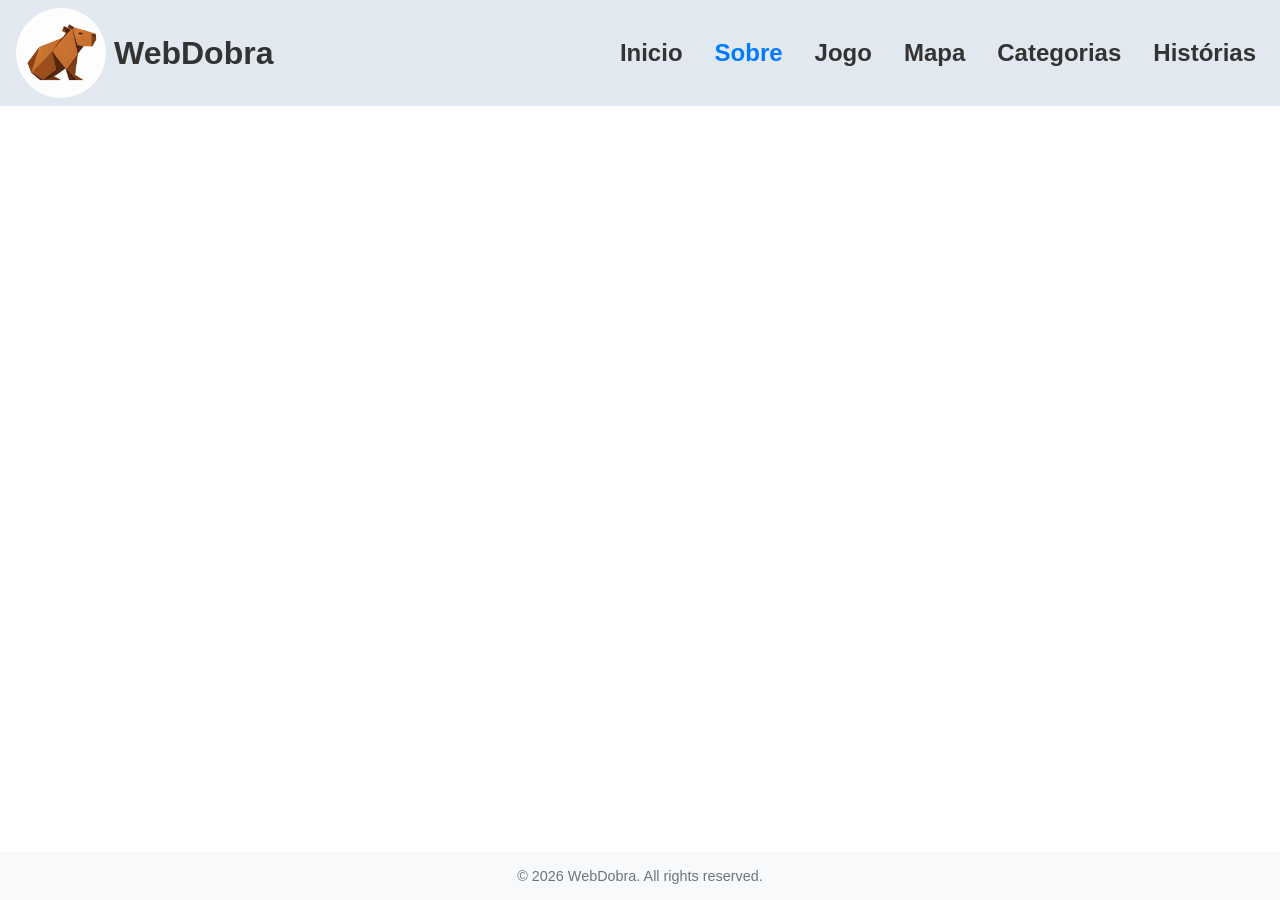
==== pages/about.html @ 25ed4bbd "first commit" ====
<!DOCTYPE html>
<html lang="en">
<head>
    <meta charset="UTF-8">
    <meta name="viewport" content="width=device-width, initial-scale=1.0">
    <link rel="stylesheet" href="../assets/css/style.css">
    <title>Document</title>
</head>
<body>
    <header>
        <div class="logo">
            <img src="../assets/imgs/logo.png" alt="Logo">
            <h1>WebDobra</h1>
        </div>
        <nav>
            <ul>
                <li><a href="../index.html">Inicio</a></li>
                <li><a href="about.html" class="active">Sobre</a></li>
                <li><a href="game.html">Jogo</a></li>
                <li><a href="map.html">Mapa</a></li>
                <li><a href="category.html">Categorias</a></li>
                <li><a href="history.html">Histórias</a></li>
            </ul>
        </nav>
    </header>
    <footer>
        <p>&copy; 2026 WebDobra. All rights reserved.</p>
    </footer>
</body>
---- assets/css/style.css ----
* {
    box-sizing: border-box;
    margin: 0;
    padding: 0;
    font-family: Arial, sans-serif;
}

html, body {
    height: 100%;
    margin: 0;
}

body {
    display: flex;
    flex-direction: column;
    min-height: 100vh;
}

main {
    flex: 1;
}

footer {
    text-align: center;
    padding: 1rem;
    background-color: #f8f9fa;
    color: #6c757d;
    font-size: 0.9rem;
    margin-top: auto;
}

header {
    display: flex;
    justify-content: space-between;
    align-items: center;
    padding: 0.5rem 1rem;
    min-height: 10dvh;
    background-color: #e2e8ef;
}

header img {
    width: 10dvh;
    height: auto;
    border-radius: 50%;
}


header nav ul {
    list-style: none;
    display: flex;
    gap: 1rem;
    font-size: 24px;
}

header nav ul li {
    display: inline;
    margin: 0 0.5rem;
}

header nav ul li a {
    text-decoration: none;
    color: #333;
    font-weight: bold;
    transition: color 0.3s ease;
}

header nav ul li a:hover {
    color: #007BFF;
}

header h1 {
    font-size: 2rem;
    margin: 0;
    color: #333;
    text-align: left;
}


.logo {
    display: flex;
    align-items: center;
    gap: 0.5rem;
}

.active {
    color: #007BFF;
}
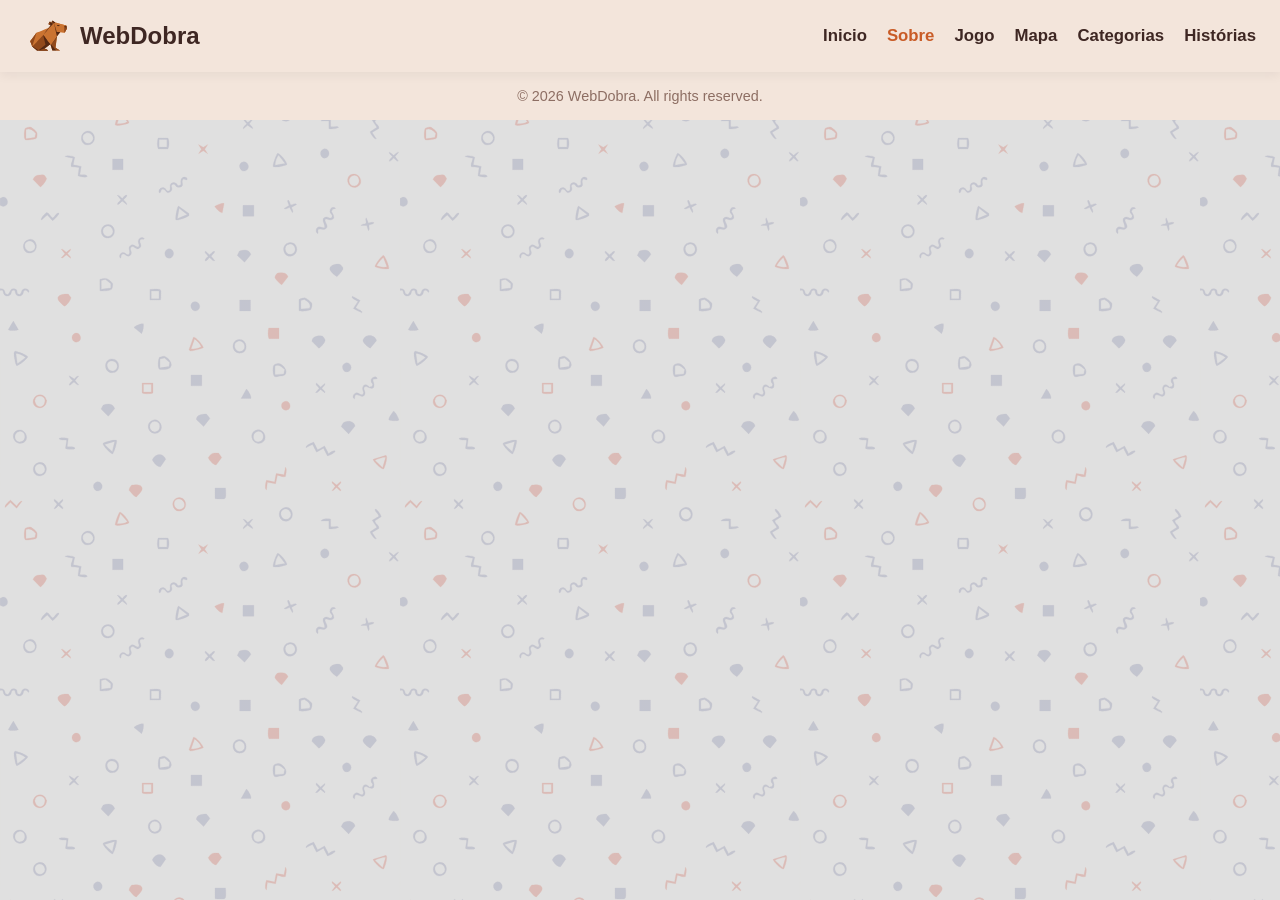
==== commit 79ad6bac: "feat: home" ====
--- a/pages/about.html
+++ b/pages/about.html
@@ -1,29 +1,30 @@
-<!DOCTYPE html>
+<!doctype html>
 <html lang="en">
-<head>
-    <meta charset="UTF-8">
-    <meta name="viewport" content="width=device-width, initial-scale=1.0">
-    <link rel="stylesheet" href="../assets/css/style.css">
+  <head>
+    <meta charset="UTF-8" />
+    <meta name="viewport" content="width=device-width, initial-scale=1.0" />
+    <link rel="stylesheet" href="../assets/css/style.css" />
     <title>Document</title>
-</head>
-<body>
+  </head>
+  <body>
     <header>
-        <div class="logo">
-            <img src="../assets/imgs/logo.png" alt="Logo">
-            <h1>WebDobra</h1>
-        </div>
-        <nav>
-            <ul>
-                <li><a href="../index.html">Inicio</a></li>
-                <li><a href="about.html" class="active">Sobre</a></li>
-                <li><a href="game.html">Jogo</a></li>
-                <li><a href="map.html">Mapa</a></li>
-                <li><a href="category.html">Categorias</a></li>
-                <li><a href="history.html">Histórias</a></li>
-            </ul>
-        </nav>
+      <div class="logo">
+        <img src="../assets/imgs/logo.svg" alt="Logo" />
+        <h1>WebDobra</h1>
+      </div>
+      <nav>
+        <ul>
+          <li><a href="../index.html">Inicio</a></li>
+          <li><a href="about.html" class="active">Sobre</a></li>
+          <li><a href="game.html">Jogo</a></li>
+          <li><a href="map.html">Mapa</a></li>
+          <li><a href="category.html">Categorias</a></li>
+          <li><a href="history.html">Histórias</a></li>
+        </ul>
+      </nav>
     </header>
     <footer>
-        <p>&copy; 2026 WebDobra. All rights reserved.</p>
+      <p>&copy; 2026 WebDobra. All rights reserved.</p>
     </footer>
-</body>+  </body>
+</html>
--- a/assets/css/style.css
+++ b/assets/css/style.css
@@ -1,87 +1,256 @@
-* {
-    box-sizing: border-box;
-    margin: 0;
-    padding: 0;
-    font-family: Arial, sans-serif;
-}
-
-html, body {
-    height: 100%;
-    margin: 0;
+/* ==========================================
+   1. VARIÁVEIS GLOBAIS
+   ========================================== */
+:root {
+/* Cores - Momiji (Outono) */
+  --color-primary: #c95c27;       /* Laranja ferrugem/Folha de outono */
+  --color-primary-hover: #a3471c;
+  --color-text-main: #3e2723;     /* Castanho escuro em vez de preto */
+  --color-border-solid: #e0bfae;
+  --color-text-muted: #8d6e63;
+  --color-bg-page: #fdfaf7;       /* Branco aquecido/pêssego muito claro */
+  --color-bg-card: #ffffff;
+  --color-bg-subtle: #fcf6f2;
+  --color-header-bg: #f3e5db;
+  --color-footer-bg: #f3e5db;
+  --color-border-light: #ead7cc;
+  --color-border-dashed: #e0bfae;
+  --color-danger: #d32f2f;
+  --color-danger-hover: #b71c1c;
+  /* Espaçamento */
+  --space-xs: 8px;
+  --space-sm: 12px;
+  --space-md: 20px;
+  --space-lg: 30px;
+  --space-xl: 40px;
+
+  /* Geometria e Sombras */
+  --radius-sm: 8px;
+  --radius-md: 12px;
+  --radius-full: 50%;
+  --shadow-sm: 0 4px 10px rgba(0, 0, 0, 0.05);
+  --shadow-md: 0 8px 16px rgba(0, 0, 0, 0.1);
+  --transition-fast: 0.2s ease;
+  --transition-base: 0.25s ease;
+
+  /* Tipografia */
+  --font-main: Arial, Helvetica, sans-serif;
+}
+
+/* ==========================================
+   2. RESET E ESTRUTURA BASE
+   ========================================== */
+*,
+*::before,
+*::after {
+  box-sizing: border-box;
+  margin: 0;
+  padding: 0;
 }
 
 body {
+  min-height: 100vh;
+  display: flex;
+  flex-direction: column;
+  font-family: var(--font-main);
+  color: var(--color-text-main);
+  background-color: var(--color-bg-page);
+  background-image: 
+    linear-gradient(rgba(0, 0, 0, 0.12), rgba(0, 0, 0, 0.12)), 
+    url('../imgs/background.svg');  background-repeat: repeat;
+}
+
+main {
+  flex: 1;
+}
+
+/* ==========================================
+   3. BOTÕES
+   ========================================== */
+button,
+input[type="button"],
+input[type="submit"] {
+  display: inline-flex;
+  align-items: center;
+  justify-content: center;
+  gap: var(--space-xs);
+  padding: 10px 20px;
+  font: inherit;
+  font-weight: bold;
+  color: #ffffff;
+  background-color: var(--color-primary);
+  border: none;
+  border-radius: var(--radius-sm);
+  cursor: pointer;
+  box-shadow: var(--shadow-sm);
+  transition: background-color var(--transition-base),
+              transform var(--transition-base),
+              box-shadow var(--transition-base);
+}
+
+button:hover:not(:disabled),
+input[type="button"]:hover:not(:disabled),
+input[type="submit"]:hover:not(:disabled) {
+  transform: translateY(-2px);
+  box-shadow: var(--shadow-md);
+}
+
+button:active:not(:disabled),
+input[type="button"]:active:not(:disabled),
+input[type="submit"]:active:not(:disabled) {
+  transform: scale(0.97);
+}
+
+button:disabled,
+input[type="button"]:disabled,
+input[type="submit"]:disabled {
+  background-color: #cccccc !important;
+  cursor: not-allowed;
+  opacity: 0.65;
+  box-shadow: none;
+  transform: none;
+}
+
+/* Variantes de Botão */
+.btn-primary:hover:not(:disabled) {
+  background-color: var(--color-primary-hover);
+}
+
+.btn-danger {
+  background-color: var(--color-danger);
+}
+
+.btn-danger:hover:not(:disabled) {
+  background-color: var(--color-danger-hover);
+}
+
+.menu-toggle {
+  background: none;
+  box-shadow: none;
+  padding: 0.5rem;
+  font-size: 1.5rem;
+  color: var(--color-text-main);
+}
+
+.menu-toggle:hover:not(:disabled) {
+  transform: none;
+  box-shadow: none;
+  color: var(--color-primary);
+}
+
+/* ==========================================
+   4. CABEÇALHO E NAV
+   ========================================== */
+header {
+  display: flex;
+  justify-content: space-between;
+  align-items: center;
+  padding: 0.75rem 1.5rem;
+  background-color: var(--color-header-bg);
+  box-shadow: var(--shadow-sm);
+  position: relative;
+}
+
+.logo {
+  display: flex;
+  align-items: center;
+  gap: var(--space-xs);
+}
+
+.logo img {
+  width: 48px;
+  height: 48px;
+  border-radius: var(--radius-full);
+  object-fit: cover;
+}
+
+header h1 {
+  font-size: 1.5rem;
+}
+
+.menu-toggle {
+  display: none;
+}
+
+header nav ul {
+  list-style: none;
+  display: flex;
+  align-items: center;
+  gap: 1.25rem;
+}
+
+header nav ul li a {
+  text-decoration: none;
+  color: var(--color-text-main);
+  font-weight: bold;
+  font-size: 1.05rem;
+  transition: color var(--transition-fast);
+}
+
+header nav ul li a:hover,
+.active {
+  color: var(--color-primary);
+}
+
+/* ==========================================
+   5. RODAPÉ
+   ========================================== */
+footer {
+  text-align: center;
+  padding: 1rem;
+  background-color: var(--color-footer-bg);
+  color: var(--color-text-muted);
+  font-size: 0.9rem;
+}
+
+/* ==========================================
+   6. RESPONSIVIDADE (MOBILE)
+   ========================================== */
+@media (max-width: 768px) {
+  .menu-toggle {
     display: flex;
+  }
+
+  .menu-toggle i {
+    transition: transform var(--transition-base);
+  }
+
+  .menu-toggle[aria-expanded="true"] i {
+    transform: rotate(90deg);
+  }
+
+  header nav {
+    position: absolute;
+    top: 100%;
+    left: 0;
+    width: 100%;
+    background-color: var(--color-header-bg);
+    box-shadow: var(--shadow-md);
+    padding: 1rem 0;
+    z-index: 1000;
+    opacity: 0;
+    visibility: hidden;
+    transform: translateY(-15px);
+    pointer-events: none;
+    transition: opacity var(--transition-base),
+                transform var(--transition-base),
+                visibility var(--transition-base);
+  }
+
+  header nav.open {
+    opacity: 1;
+    visibility: visible;
+    transform: translateY(0);
+    pointer-events: auto;
+  }
+
+  header nav ul {
     flex-direction: column;
-    min-height: 100vh;
-}
-
-main {
-    flex: 1;
-}
-
-footer {
-    text-align: center;
-    padding: 1rem;
-    background-color: #f8f9fa;
-    color: #6c757d;
-    font-size: 0.9rem;
-    margin-top: auto;
-}
-
-header {
-    display: flex;
-    justify-content: space-between;
-    align-items: center;
+    gap: 1rem;
+  }
+
+  header nav ul li a {
+    font-size: 1.1rem;
     padding: 0.5rem 1rem;
-    min-height: 10dvh;
-    background-color: #e2e8ef;
-}
-
-header img {
-    width: 10dvh;
-    height: auto;
-    border-radius: 50%;
-}
-
-
-header nav ul {
-    list-style: none;
-    display: flex;
-    gap: 1rem;
-    font-size: 24px;
-}
-
-header nav ul li {
-    display: inline;
-    margin: 0 0.5rem;
-}
-
-header nav ul li a {
-    text-decoration: none;
-    color: #333;
-    font-weight: bold;
-    transition: color 0.3s ease;
-}
-
-header nav ul li a:hover {
-    color: #007BFF;
-}
-
-header h1 {
-    font-size: 2rem;
-    margin: 0;
-    color: #333;
-    text-align: left;
-}
-
-
-.logo {
-    display: flex;
-    align-items: center;
-    gap: 0.5rem;
-}
-
-.active {
-    color: #007BFF;
+  }
 }
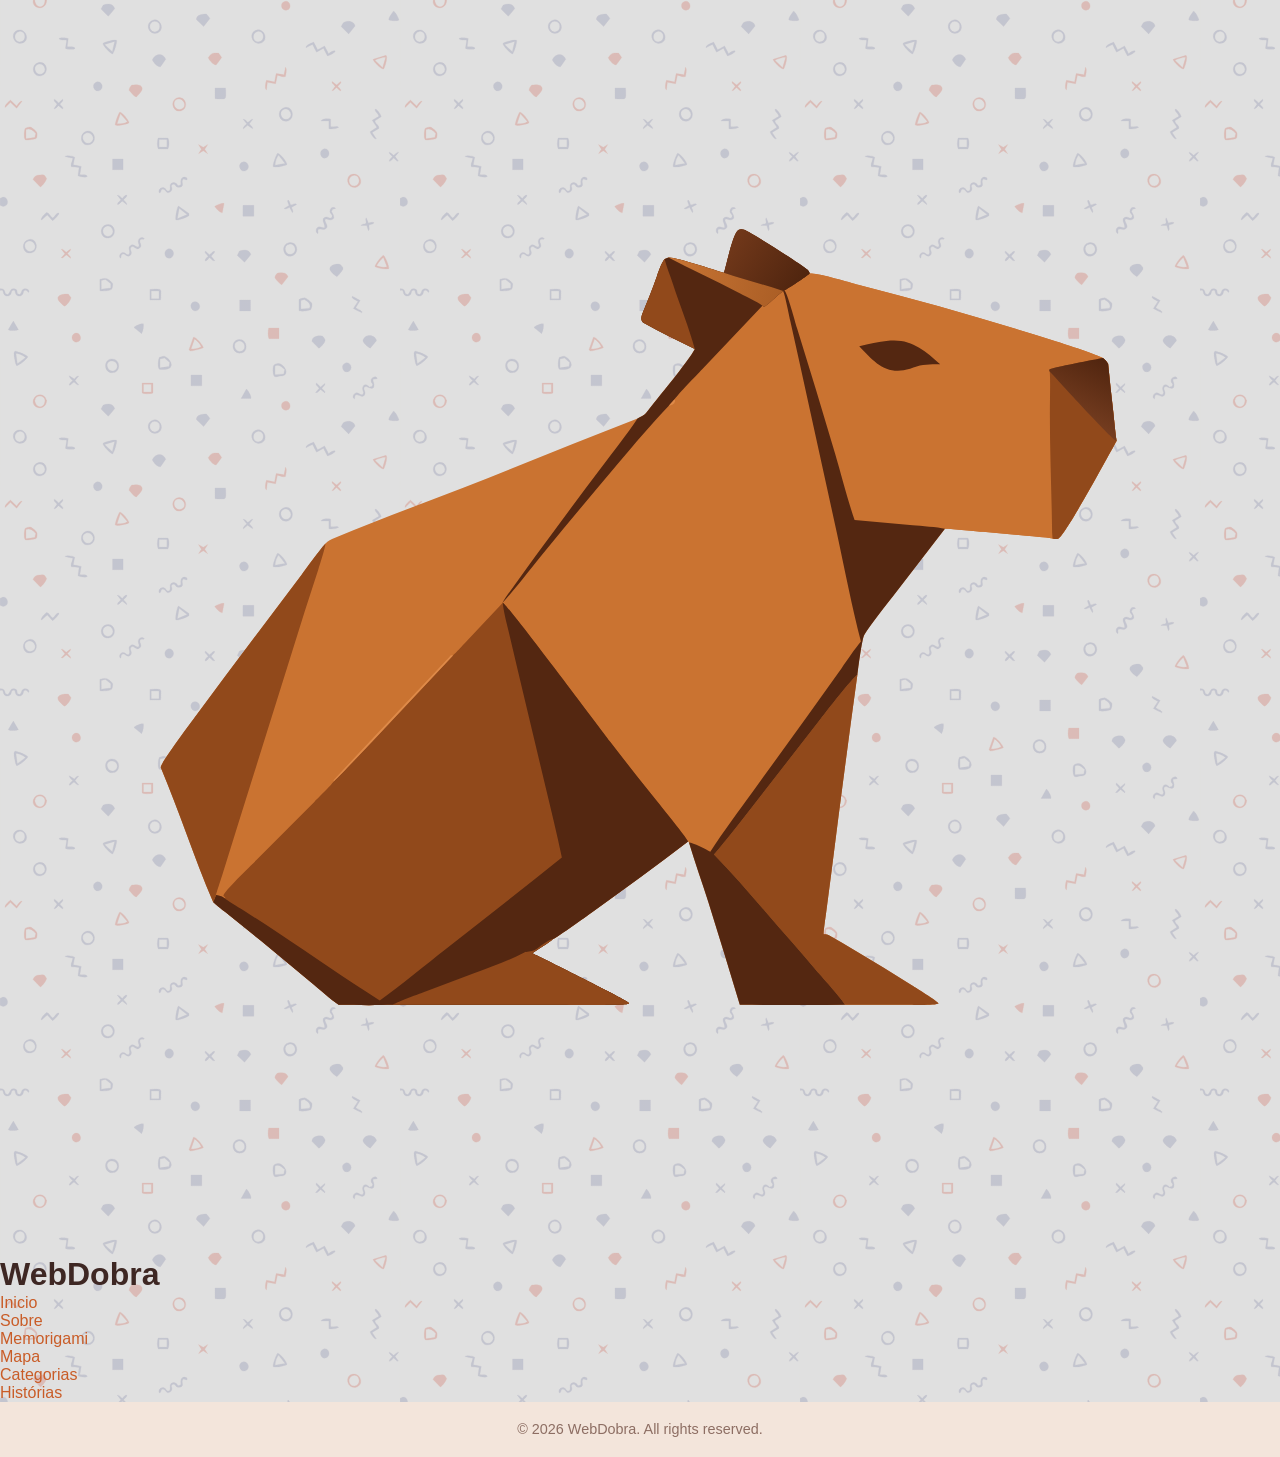
==== commit 21d40fe2: "refactor" ====
--- a/pages/about.html
+++ b/pages/about.html
@@ -16,7 +16,7 @@
         <ul>
           <li><a href="../index.html">Inicio</a></li>
           <li><a href="about.html" class="active">Sobre</a></li>
-          <li><a href="game.html">Jogo</a></li>
+          <li><a href="game.html">Memorigami</a></li>
           <li><a href="map.html">Mapa</a></li>
           <li><a href="category.html">Categorias</a></li>
           <li><a href="history.html">Histórias</a></li>
--- a/assets/css/style.css
+++ b/assets/css/style.css
@@ -1,48 +1,37 @@
-/* ==========================================
-   1. VARIÁVEIS GLOBAIS
-   ========================================== */
 :root {
-/* Cores - Momiji (Outono) */
-  --color-primary: #c95c27;       /* Laranja ferrugem/Folha de outono */
+  --color-primary: #c95c27;
   --color-primary-hover: #a3471c;
-  --color-text-main: #3e2723;     /* Castanho escuro em vez de preto */
-  --color-border-solid: #e0bfae;
+  --color-text-main: #3e2723;
   --color-text-muted: #8d6e63;
-  --color-bg-page: #fdfaf7;       /* Branco aquecido/pêssego muito claro */
+  --color-bg-page: #fdfaf7;
   --color-bg-card: #ffffff;
   --color-bg-subtle: #fcf6f2;
   --color-header-bg: #f3e5db;
   --color-footer-bg: #f3e5db;
+  --color-border-solid: #e0bfae;
   --color-border-light: #ead7cc;
   --color-border-dashed: #e0bfae;
   --color-danger: #d32f2f;
-  --color-danger-hover: #b71c1c;
-  /* Espaçamento */
+  --color-easy: #1b8a4b;
+  --color-medium: #b26a00;
+  --color-hard: #d32f2f;
+
   --space-xs: 8px;
   --space-sm: 12px;
   --space-md: 20px;
   --space-lg: 30px;
   --space-xl: 40px;
 
-  /* Geometria e Sombras */
   --radius-sm: 8px;
   --radius-md: 12px;
-  --radius-full: 50%;
   --shadow-sm: 0 4px 10px rgba(0, 0, 0, 0.05);
   --shadow-md: 0 8px 16px rgba(0, 0, 0, 0.1);
   --transition-fast: 0.2s ease;
   --transition-base: 0.25s ease;
-
-  /* Tipografia */
   --font-main: Arial, Helvetica, sans-serif;
 }
 
-/* ==========================================
-   2. RESET E ESTRUTURA BASE
-   ========================================== */
-*,
-*::before,
-*::after {
+*, *::before, *::after {
   box-sizing: border-box;
   margin: 0;
   padding: 0;
@@ -52,205 +41,282 @@
   min-height: 100vh;
   display: flex;
   flex-direction: column;
-  font-family: var(--font-main);
-  color: var(--color-text-main);
-  background-color: var(--color-bg-page);
-  background-image: 
-    linear-gradient(rgba(0, 0, 0, 0.12), rgba(0, 0, 0, 0.12)), 
-    url('../imgs/background.svg');  background-repeat: repeat;
-}
+  font-family: var(--font-main, Arial, sans-serif);
+  color: var(--color-text-main, #3e2723);
+  background-color: var(--color-bg-page, #fdfaf7);
+  background-image: linear-gradient(rgba(0,0,0,0.12), rgba(0,0,0,0.12)), url('../imgs/background.svg');
+  background-repeat: repeat;
+}
+
+h1, h2, h3, h4 {
+  line-height: 1.25; 
+  margin-bottom: var(--space-sm, 12px); 
+  color: var(--color-text-main, #3e2723); 
+}
+
+p { line-height: 1.6; margin-bottom: var(--space-md, 20px); color: var(--color-text-muted, #8d6e63); }
+p:last-child, h1:last-child, h2:last-child, h3:last-child { margin-bottom: 0; }
+a { color: var(--color-primary, #c95c27); text-decoration: none; transition: color var(--transition-fast, 0.2s ease); }
+a:hover { color: var(--color-primary-hover, #a3471c); }
+img { max-width: 100%; height: auto; display: block; }
+ul { list-style: none; }
 
 main {
+  width: 100%;
+  max-width: 1140px;
+  margin: 0 auto;
+  padding: var(--space-xl, 40px) var(--space-md, 20px);
+  display: flex;
+  flex-direction: column;
+  gap: clamp(1.25rem, 3vw, var(--space-lg, 30px));
   flex: 1;
 }
-
-/* ==========================================
-   3. BOTÕES
-   ========================================== */
-button,
-input[type="button"],
-input[type="submit"] {
+main.narrow { max-width: 1000px; }
+
+section, .panel {
+  position: relative;
+  min-width: 0;
+  background-color: var(--color-bg-card, #ffffff);
+  border: 1px solid var(--color-border-light, #ead7cc);
+  border-radius: var(--radius-md, 12px);
+  box-shadow: var(--shadow-sm, 0 4px 10px rgba(0, 0, 0, 0.05));
+}
+
+section {
+  overflow: hidden;
+  padding: clamp(1.75rem, 5vw, 3.5rem) clamp(1rem, 4vw, 3rem);
+}
+
+section.subtle { background-color: var(--color-bg-subtle, #fcf6f2); }
+
+section.accent {
+  display: flex;
+  align-items: center;
+  justify-content: center;
+  gap: var(--space-lg, 30px);
+  text-align: center;
+  color: #ffffff;
+  border: none;
+  background: linear-gradient(135deg, var(--color-primary, #c95c27) 0%, var(--color-primary-hover, #a3471c) 100%);
+}
+section.accent h2,
+section.accent p { color: #ffffff; }
+
+section h2 {
+  margin-bottom: 0.75rem;
+  font-size: clamp(1.35rem, 1rem + 1.8vw, 2.1rem);
+}
+section p {
+  margin-bottom: 1.25rem;
+  font-size: clamp(0.92rem, 0.88rem + 0.25vw, 1.05rem);
+}
+section p:last-child { margin-bottom: 0; }
+
+section > header {
+  max-width: 800px;
+  margin: 0 auto clamp(1.25rem, 3.5vw, 2.5rem);
+  text-align: center;
+}
+
+.listing-header {
+  display: flex;
+  flex-wrap: wrap;
+  align-items: center;
+  gap: var(--space-md, 20px);
+  margin-bottom: var(--space-lg, 30px);
+}
+.listing-header h2 {
+  margin: 0;
+  font-size: clamp(1.5rem, 3.5vw, 2rem);
+  letter-spacing: -0.02em;
+  color: var(--color-primary, #c95c27);
+}
+
+section.split {
+  display: flex;
+  align-items: center;
+  gap: clamp(1.5rem, 4vw, 3.5rem);
+}
+section.split.reverse { flex-direction: row-reverse; }
+section.split > header {
+  flex: 1;
+  display: flex;
+  flex-direction: column;
+  align-items: center;
+}
+section.split > figure {
+  flex: 0 1 40%;
+  display: flex;
+  align-items: center;
+  justify-content: center;
+  aspect-ratio: 4 / 3;
+  overflow: hidden;
+  background-color: var(--color-bg-subtle, #fcf6f2);
+  border: 1px solid var(--color-border-light, #ead7cc);
+  border-radius: var(--radius-sm, 8px);
+}
+section.split > figure img { width: 100%; height: 100%; object-fit: cover; }
+
+section.hero {
+  display: flex;
+  align-items: center;
+  min-height: 360px;
+  padding: clamp(2rem, 5vw, 3.5rem);
+  border: none;
+}
+section.hero .bg-img {
+  position: absolute;
+  inset: 0;
+  width: 100%;
+  height: 100%;
+  object-fit: cover;
+  z-index: 1;
+}
+section.hero::after {
+  content: "";
+  position: absolute;
+  inset: 0;
+  z-index: 2;
+}
+section.hero > header { position: relative; z-index: 3; max-width: 540px; }
+section.hero h2 { color: #ffffff; }
+section.hero p  { color: rgba(255, 255, 255, 0.9); }
+
+section.hero.right::after { background: linear-gradient(to left,  rgba(0,0,0,0.85) 0%, rgba(0,0,0,0.5) 60%, rgba(0,0,0,0.15) 100%); }
+section.hero.left::after  { background: linear-gradient(to right, rgba(0,0,0,0.85) 0%, rgba(0,0,0,0.5) 60%, rgba(0,0,0,0.15) 100%); }
+section.hero.right > header  {
+  margin-left: auto; 
+  margin-right: 0px;
+  text-align: left;
+}
+section.hero.left > header   { 
+  margin-right: auto; 
+  margin-left: 0px;
+  text-align: left;
+}
+
+.grid {
+  display: grid;
+  grid-template-columns: repeat(auto-fill, minmax(min(100%, 280px), 1fr));
+  gap: clamp(1rem, 2.5vw, var(--space-lg, 30px));
+}
+
+button, input[type="button"], input[type="submit"], .btn {
   display: inline-flex;
   align-items: center;
   justify-content: center;
-  gap: var(--space-xs);
-  padding: 10px 20px;
-  font: inherit;
+  gap: var(--space-xs, 8px);
+  padding: 0.85rem clamp(1.35rem, 2.5vw, 2rem);
+  font-family: inherit;
   font-weight: bold;
+  font-size: clamp(0.95rem, 0.9rem + 0.25vw, 1.05rem);
   color: #ffffff;
-  background-color: var(--color-primary);
+  background-color: var(--color-primary, #c95c27);
   border: none;
-  border-radius: var(--radius-sm);
+  border-radius: 8px;
   cursor: pointer;
-  box-shadow: var(--shadow-sm);
-  transition: background-color var(--transition-base),
-              transform var(--transition-base),
-              box-shadow var(--transition-base);
+  text-decoration: none;
+  box-shadow: var(--shadow-sm, 0 4px 10px rgba(0, 0, 0, 0.05));
+  transition: all var(--transition-base, 0.25s ease);
 }
 
 button:hover:not(:disabled),
-input[type="button"]:hover:not(:disabled),
-input[type="submit"]:hover:not(:disabled) {
+.btn:hover:not(:disabled) {
   transform: translateY(-2px);
-  box-shadow: var(--shadow-md);
-}
-
-button:active:not(:disabled),
-input[type="button"]:active:not(:disabled),
-input[type="submit"]:active:not(:disabled) {
-  transform: scale(0.97);
-}
-
-button:disabled,
-input[type="button"]:disabled,
-input[type="submit"]:disabled {
-  background-color: #cccccc !important;
-  cursor: not-allowed;
-  opacity: 0.65;
+  box-shadow: var(--shadow-md, 0 8px 16px rgba(0, 0, 0, 0.1));
+  background-color: var(--color-primary-hover, #a3471c);
+  color: #ffffff;
+}
+
+.btn.light { background-color: #ffffff; color: var(--color-primary, #c95c27); }
+.btn.light:hover:not(:disabled) { background-color: #ffffff; color: var(--color-primary, #c95c27); transform: translateY(-2px) scale(1.02); }
+
+.btn.outline {
+  padding: 0.5rem 1rem;
+  font-weight: normal;
+  color: var(--color-primary, #c95c27);
+  background-color: var(--color-bg-card, #ffffff);
+  border: 1px solid var(--color-border-light, #ead7cc);
+  border-radius: var(--radius-md, 12px);
   box-shadow: none;
-  transform: none;
-}
-
-/* Variantes de Botão */
-.btn-primary:hover:not(:disabled) {
-  background-color: var(--color-primary-hover);
-}
-
-.btn-danger {
-  background-color: var(--color-danger);
-}
-
-.btn-danger:hover:not(:disabled) {
-  background-color: var(--color-danger-hover);
-}
-
-.menu-toggle {
-  background: none;
-  box-shadow: none;
-  padding: 0.5rem;
-  font-size: 1.5rem;
-  color: var(--color-text-main);
-}
-
-.menu-toggle:hover:not(:disabled) {
+}
+.btn.outline:hover:not(:disabled) {
+  color: var(--color-primary, #c95c27);
+  background-color: var(--color-bg-subtle, #fcf6f2);
   transform: none;
   box-shadow: none;
-  color: var(--color-primary);
-}
-
-/* ==========================================
-   4. CABEÇALHO E NAV
-   ========================================== */
-header {
-  display: flex;
-  justify-content: space-between;
-  align-items: center;
-  padding: 0.75rem 1.5rem;
-  background-color: var(--color-header-bg);
-  box-shadow: var(--shadow-sm);
-  position: relative;
-}
-
-.logo {
-  display: flex;
-  align-items: center;
-  gap: var(--space-xs);
-}
-
-.logo img {
-  width: 48px;
-  height: 48px;
-  border-radius: var(--radius-full);
-  object-fit: cover;
-}
-
-header h1 {
-  font-size: 1.5rem;
-}
-
-.menu-toggle {
-  display: none;
-}
-
-header nav ul {
-  list-style: none;
-  display: flex;
-  align-items: center;
-  gap: 1.25rem;
-}
-
-header nav ul li a {
-  text-decoration: none;
-  color: var(--color-text-main);
-  font-weight: bold;
-  font-size: 1.05rem;
-  transition: color var(--transition-fast);
-}
-
-header nav ul li a:hover,
-.active {
-  color: var(--color-primary);
-}
-
-/* ==========================================
-   5. RODAPÉ
-   ========================================== */
-footer {
-  text-align: center;
+}
+
+.btn.text {
+  padding: 0;
+  color: var(--color-primary, #c95c27);
+  background: transparent;
+  border-radius: 0;
+  box-shadow: none;
+}
+.btn.text:hover:not(:disabled) {
+  color: var(--color-primary-hover, #a3471c);
+  background: transparent;
+  gap: var(--space-sm, 12px);
+  transform: none;
+  box-shadow: none;
+}
+.btn.text.white,
+.btn.text.white:hover:not(:disabled) { color: #ffffff; }
+
+.hidden { display: none !important; }
+
+.empty-state {
+  grid-column: 1 / -1;
+  display: flex;
+  align-items: center;
+  justify-content: center;
+  gap: 10px;
+  padding: var(--space-xl, 40px) var(--space-md, 20px);
+  text-align: center;
+  color: var(--color-text-muted, #8d6e63);
+  background-color: var(--color-bg-card, #ffffff);
+  border: 2px dashed var(--color-border-dashed, #e0bfae);
+  border-radius: var(--radius-md, 12px);
+}
+
+.error-message {
+  padding: var(--space-xl, 40px);
+  font-size: 1.2rem;
+  text-align: center;
+  color: var(--color-danger, #d32f2f);
+}
+
+body > footer {
+  margin-top: auto;
   padding: 1rem;
-  background-color: var(--color-footer-bg);
-  color: var(--color-text-muted);
+  text-align: center;
   font-size: 0.9rem;
-}
-
-/* ==========================================
-   6. RESPONSIVIDADE (MOBILE)
-   ========================================== */
+  color: var(--color-text-muted, #8d6e63);
+  background-color: var(--color-footer-bg, #f3e5db);
+}
+body > footer p { margin: 0; }
+
+@media (max-width: 1024px) {
+  main { padding: var(--space-lg, 30px) var(--space-md, 20px); }
+}
+
 @media (max-width: 768px) {
-  .menu-toggle {
+  .folded { --fold: 24px; }
+
+  section.split,
+  section.split.reverse { flex-direction: column; }
+  section.split > figure { width: 100%; flex-basis: auto; aspect-ratio: 16 / 9; }
+
+  section.hero.left::after,
+  section.hero.right::after { background: linear-gradient(to top, rgba(0,0,0,0.9) 0%, rgba(0,0,0,0.4) 100%); }
+  section.hero.left > div,
+  section.hero.right > div {
     display: flex;
-  }
-
-  .menu-toggle i {
-    transition: transform var(--transition-base);
-  }
-
-  .menu-toggle[aria-expanded="true"] i {
-    transform: rotate(90deg);
-  }
-
-  header nav {
-    position: absolute;
-    top: 100%;
-    left: 0;
+    flex-direction: column;
+    align-items: center;
     width: 100%;
-    background-color: var(--color-header-bg);
-    box-shadow: var(--shadow-md);
-    padding: 1rem 0;
-    z-index: 1000;
-    opacity: 0;
-    visibility: hidden;
-    transform: translateY(-15px);
-    pointer-events: none;
-    transition: opacity var(--transition-base),
-                transform var(--transition-base),
-                visibility var(--transition-base);
-  }
-
-  header nav.open {
-    opacity: 1;
-    visibility: visible;
-    transform: translateY(0);
-    pointer-events: auto;
-  }
-
-  header nav ul {
-    flex-direction: column;
-    gap: 1rem;
-  }
-
-  header nav ul li a {
-    font-size: 1.1rem;
-    padding: 0.5rem 1rem;
+    margin: 0 auto;
+    text-align: center;
   }
 }
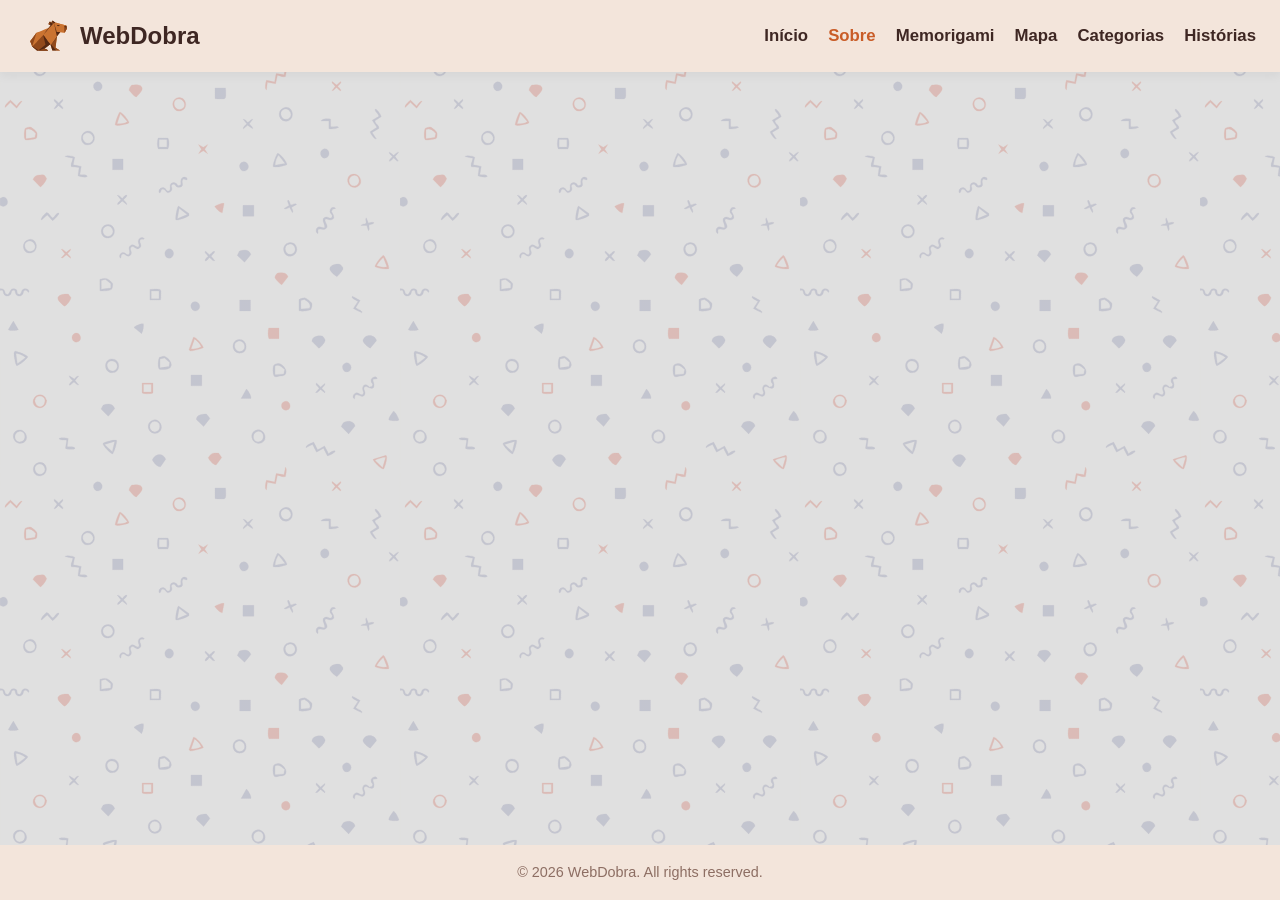
==== commit 6e2d2db1: "fix: render header in pages" ====
--- a/pages/about.html
+++ b/pages/about.html
@@ -4,25 +4,13 @@
     <meta charset="UTF-8" />
     <meta name="viewport" content="width=device-width, initial-scale=1.0" />
     <link rel="stylesheet" href="../assets/css/style.css" />
+    <link rel="stylesheet" href="../assets/css/component/header.css" />
+
+    <script type="module" src="../assets/scripts/about.js"></script>
     <title>Document</title>
   </head>
   <body>
-    <header>
-      <div class="logo">
-        <img src="../assets/imgs/logo.svg" alt="Logo" />
-        <h1>WebDobra</h1>
-      </div>
-      <nav>
-        <ul>
-          <li><a href="../index.html">Inicio</a></li>
-          <li><a href="about.html" class="active">Sobre</a></li>
-          <li><a href="game.html">Memorigami</a></li>
-          <li><a href="map.html">Mapa</a></li>
-          <li><a href="category.html">Categorias</a></li>
-          <li><a href="history.html">Histórias</a></li>
-        </ul>
-      </nav>
-    </header>
+    <header><!-- Renderizado dinamicamente por js--></header>
     <footer>
       <p>&copy; 2026 WebDobra. All rights reserved.</p>
     </footer>
--- a/assets/css/component/header.css
+++ b/assets/css/component/header.css
@@ -0,0 +1,117 @@
+body > header {
+  position: relative;
+  z-index: 1000;
+  display: flex;
+  justify-content: space-between;
+  align-items: center;
+  padding: 0.75rem 1.5rem;
+  background-color: var(--color-header-bg, #f3e5db);
+  box-shadow: var(--shadow-sm, 0 4px 10px rgba(0, 0, 0, 0.05));
+}
+
+body > header .logo {
+  display: flex;
+  align-items: center;
+  gap: var(--space-xs, 8px);
+}
+
+body > header .logo img {
+  width: 48px;
+  height: 48px;
+  border-radius: 50%;
+  object-fit: cover;
+}
+
+body > header h1 {
+  margin: 0;
+  font-size: 1.5rem;
+}
+
+body > header nav ul {
+  display: flex;
+  align-items: center;
+  gap: 1.25rem;
+  list-style: none;
+  margin: 0;
+  padding: 0;
+}
+
+body > header nav a {
+  font-weight: bold;
+  font-size: 1.05rem;
+  color: var(--color-text-main, #3e2723);
+  text-decoration: none;
+  transition: color var(--transition-fast, 0.2s ease);
+}
+
+body > header nav a:hover,
+body > header nav a.active {
+  color: var(--color-primary, #c95c27);
+}
+
+/* Botão Hamburguer Mobile */
+.menu-toggle {
+  display: none;
+  padding: 0.5rem;
+  font-size: 1.5rem;
+  color: var(--color-text-main, #3e2723);
+  background: none;
+  border: none;
+  box-shadow: none;
+  cursor: pointer;
+}
+
+.menu-toggle:hover:not(:disabled) {
+  transform: none;
+  background: none;
+  box-shadow: none;
+  color: var(--color-primary, #c95c27);
+}
+
+/* ---------- (768px e abaixo) ---------- */
+@media (max-width: 768px) {
+  .menu-toggle {
+    display: flex;
+  }
+
+  .menu-toggle i {
+    transition: transform var(--transition-base, 0.25s ease);
+  }
+
+  .menu-toggle[aria-expanded="true"] i {
+    transform: rotate(90deg);
+  }
+
+  body > header nav {
+    position: absolute;
+    top: 100%;
+    left: 0;
+    width: 100%;
+    padding: 1rem 0;
+    z-index: 1000;
+    opacity: 0;
+    visibility: hidden;
+    pointer-events: none;
+    transform: translateY(-15px);
+    background-color: var(--color-header-bg, #f3e5db);
+    box-shadow: var(--shadow-md, 0 8px 16px rgba(0, 0, 0, 0.1));
+    transition: opacity 0.25s, transform 0.25s, visibility 0.25s;
+  }
+
+  body > header nav.open {
+    opacity: 1;
+    visibility: visible;
+    pointer-events: auto;
+    transform: translateY(0);
+  }
+
+  body > header nav ul {
+    flex-direction: column;
+    gap: 1rem;
+  }
+
+  body > header nav a {
+    padding: 0.5rem 1rem;
+    font-size: 1.1rem;
+  }
+}
